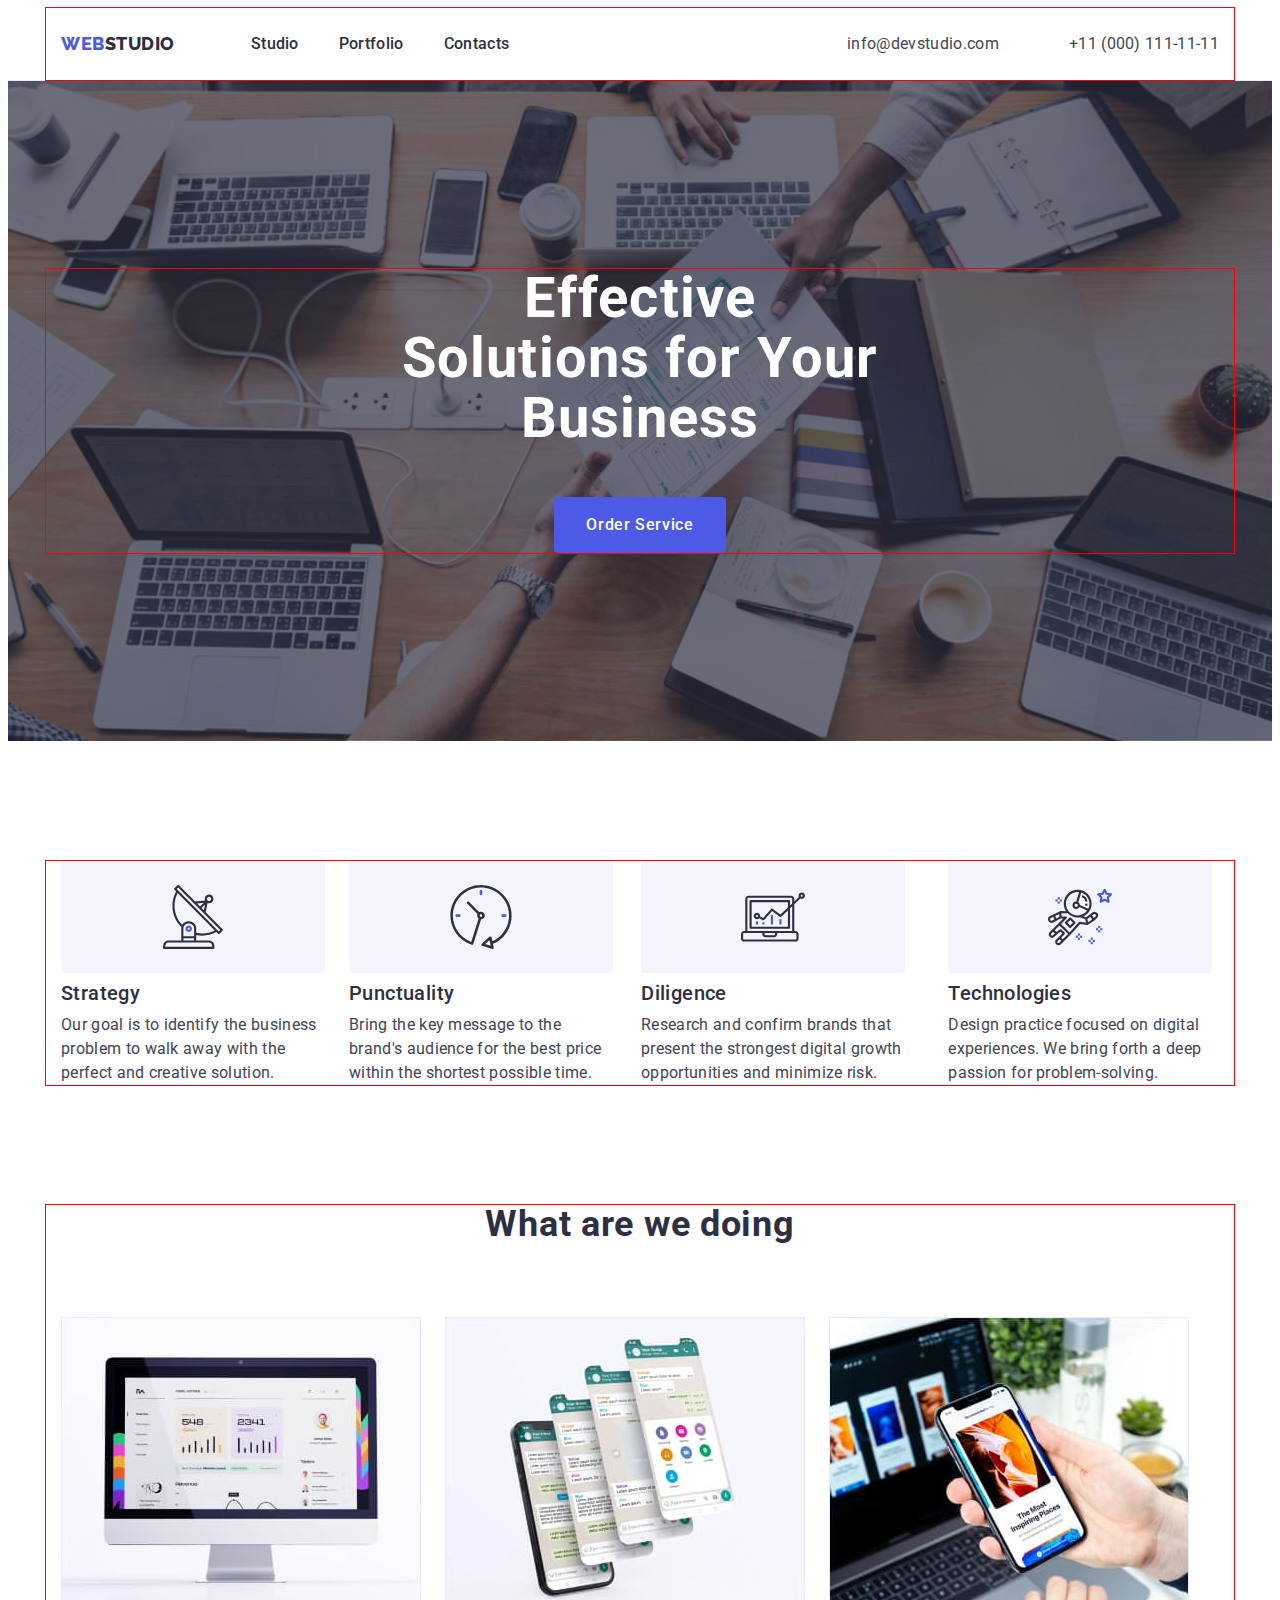
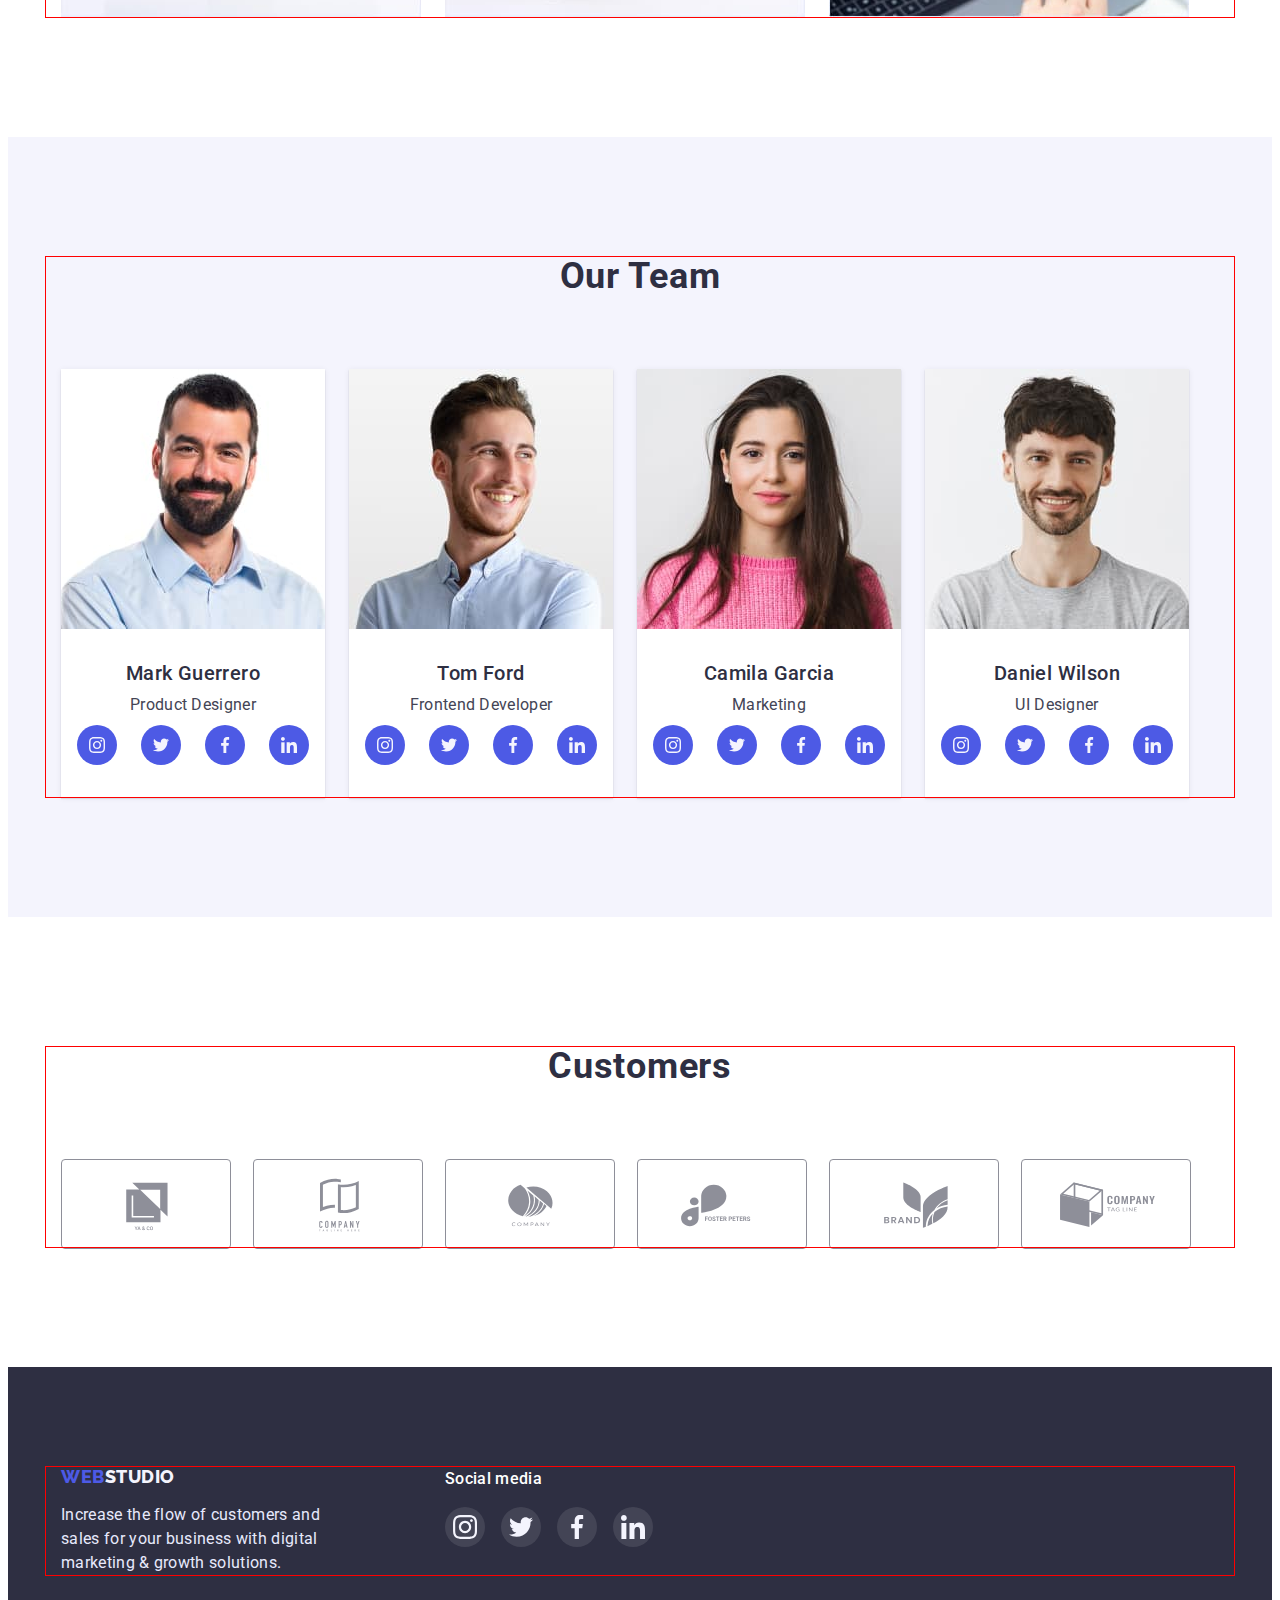
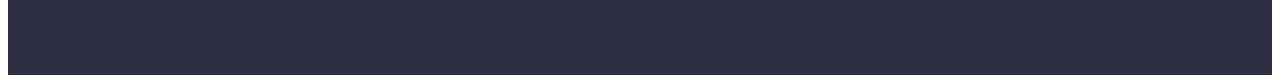
==== index.html @ 8eb9e96d "hw" ====
<!DOCTYPE html>
<html lang="en">
<head>
    <meta charset="UTF-8">
    <meta http-equiv="X-UA-Compatible" content="IE=edge">
    <meta name="viewport" content="width=device-width, initial-scale=1.0">
    <title>WebStudio</title>
    <link rel="preconnect" href="https://fonts.googleapis.com">
<link rel="preconnect" href="https://fonts.gstatic.com" crossorigin>
<link href="https://fonts.googleapis.com/css2?family=Raleway:wght@800&family=Roboto:wght@400;500;700;900&display=swap" rel="stylesheet">
<link rel ="stylesheet" href="https://cdnjs.cloudflare.com/ajax/libs/modern-normalize/1.1.0/modern-normalize.min.css" integrity="sha512-wpPYUAdjBVSE4KJnH1VR1HeZfpl1ub8YT/NKx4PuQ5NmX2tKuGu6U/JRp5y+Y8XG2tV+wKQpNHVUX03MfMFn9Q==" crossorigin="anonymous" referrerpolicy="no-referrer" />
<link rel="stylesheet" href="./css/styles.css">
</head>
<body>
    
    <header class="header">
        <div class="container">
        <nav class="header-navigation">
        <a href="./index.html" class="header-web link"> WEB<span class="header-studio link">STUDIO</span></a>
<ul class="header-list list">
    
    <li class="header-item">
        <a href="./index.html" class="header-link link" >Studio</a></li>
    <li class="header-item">
        <a href="./portfolio.html" class="header-link link" >Portfolio</a></li>
    <li class="header-item">
        <a class="header-link link" href="">Contacts</a></li>
    
</ul>
</nav>
<ul class="header-list list">
    <li class="header-item">
        <a class="header-mail link" href="mailto:info@devstudio.com">info@devstudio.com</a></li>
    <li class="header-item">
        <a class="header-tel link" href="tel:+110001111111">+11 (000) 111-11-11</a></li>
</ul>
</div>
     </header>

    <main> 
        <section class="hero">
            <div class="container">
           <h1 class="hero-title title">Effective Solutions  for Your Business</h1>
        
           <button class="hero-btn" type="button">Order Service</button>
        </div>
        
         </section>

        <section class="about"> 
            <div class="container">

         <h2 class="visually-hidden"> About us </h2>

         <ul class="about-list list">
    <li class="about-item">
        <div class="about-soc">
            <svg class="about-soc-icon"
            width="64"
            height="64">
                <use href="./images/icons.svg#icon-antenna-1">

                </use>
            </svg>
        </div>
        <h3 class="about-after-title after-title">Strategy </h3>
        <p class="about-text text">Our goal is to identify the business problem to walk away with the perfect and creative solution.</p> </li>
    <li class="about-item">
        <div class="about-soc">
            <svg class="about-soc-icon"
            width="64"
            height="64">
                <use href="./images/icons.svg#icon-clock-1">
                    
                </use>
            </svg>
        </div>
        <h3 class="about-after-title after-title">Punctuality</h3>
        <p class="about-text text">Bring the key message to the brand's audience for the best price within the shortest possible time.</p></li>
    <li class="about-item">
        <div class="about-soc">
            <svg class="about-soc-icon"
            width="64",
            height="64">
                <use href="./images/icons.svg#icon-diagram-1">
                    
                </use>
            </svg>
        </div>
        <h3 class="about-after-title after-title">Diligence</h3>
        <p class="about-text text">Research and confirm brands that present the strongest digital growth opportunities and minimize risk.</p></li>
    <li class="about-item">
        <div class="about-soc">
            <svg class="about-soc-icon"
            width="64"
            height="64">
                <use href="./images/icons.svg#icon-astronaut-1">
                    
                </use>
            </svg>
        </div>
        <h3 class="about-after-title after-title">Technologies</h3>
    <p class="about-text text">Design practice focused on digital experiences. We bring forth a deep passion for problem-solving.</p></li>
</ul>
</div>
</section>

<section class="gallery">
    <div class="container">
<h2 class="gallery-title  title">What are we doing</h2>
<ul class="gallery-list list">
    <li class="gallery-item">
        <img src="./images/what/computer.jpg" 
        alt="statistics on the computer screen"
        width="360"
        height="300">
    </li>
    <li class="gallery-item">
        <img src="./images/what/tabs.jpg" 
        alt="dialogue of a group of people on the phone screen"
        width="360"
        height="300" >
    </li>
    <li class="gallery-item">
        <img src="./images/what/phone.jpg" 
        alt="open application on the phone screen"
        width="360"
        height="300" >
    </li>
</ul>
</div>
        </section>

        <section class="team">
            <div class="container">
            <h2 class="team-title title">Our Team</h2>
            <ul class="team-list list">
                <li class="team-item">
                    <img src="./images/employees/guerrero.jpg" 
                    alt="portrait of an employee"
                    width="264"
                    height="260">
                    <div class="team-container">
                    <h3 class="team-after-title after-title">Mark Guerrero</h3>
                    <p class="team-text text">Product Designer</p>

                <ul class="team-soc-list list">
                <li class="team-soc-item">
                <a href="" class="team-soc-link link">
                    <svg class="team-soc-icon"
                    width="16"
                    height="16">
                                    <use href="./images/icons.svg#icon-instagram-2"></use>
                                </svg>

                            </a></li>
                <li class="team-soc-item">
    
                <a href="" class="team-soc-link link">
                    <svg class="team-soc-icon" width="16"
                    height="16">
    
                        <use href="./images/icons.svg#icon-twitter-1"></use>
                            </svg>
                            </a></li>

                <li class="team-soc-item">
            
                <a href="" class="team-soc-link link">
                    <svg class="team-soc-icon"
                    width="16"
                height="16">
                            <use href="./images/icons.svg#icon-facebook-1"></use></svg>

                            </a></li>

                <li class="team-soc-item">
               
                <a href="" class="team-soc-link link">
                    <svg class="team-soc-icon"
                    width="16"
                height="16">
                        <use href="./images/icons.svg#icon-linkedin-1"></use></svg>

                            </a></li>
                    </ul>
                </div>
                </li>

                <li class="team-item">
                    <img src="./images/employees/ford.jpg" 
                    alt="portrait of an employee"
                    width="264"
                    height="260">
                    <div class="team-container">
                    <h3 class="team-after-title after-title">Tom Ford</h3>
                    <p class="team-text text">Frontend Developer</p>

                    <ul class="team-soc-list list">
                        <li class="team-soc-item">
                        <a href="" class="team-soc-link link">
                            <svg class="team-soc-icon"
                            width="16"
                            height="16">
                                            <use href="./images/icons.svg#icon-instagram-2"></use>
                                        </svg>
        
                                    </a></li>
                        <li class="team-soc-item">
            
                        <a href="" class="team-soc-link link">
                            <svg class="team-soc-icon" width="16"
                            height="16">
            
                                <use href="./images/icons.svg#icon-twitter-1"></use>
                                    </svg>
                                    </a></li>
        
                        <li class="team-soc-item">
                    
                        <a href="" class="team-soc-link link">
                            <svg class="team-soc-icon"
                            width="16"
                        height="16">
                                    <use href="./images/icons.svg#icon-facebook-1"></use></svg>
        
                                    </a></li>
        
                        <li class="team-soc-item">
                       
                        <a href="" class="team-soc-link link">
                            <svg class="team-soc-icon"
                            width="16"
                        height="16">
                                <use href="./images/icons.svg#icon-linkedin-1"></use></svg>
        
                                    </a></li>
                            </ul>
                </div> 
                </li>


                <li class="team-item">

                    <img src="./images/employees/garcia.jpg" 
                    alt="portrait of an employee"
                    width="264"
                    height="260">
                    <div class="team-container">
                    <h3 class="team-after-title after-title">Camila Garcia</h3>
                    <p class="team-text text">Marketing</p>
                    <ul class="team-soc-list list">
                        <li class="team-soc-item">
                        <a href="" class="team-soc-link link">
                            <svg class="team-soc-icon"
                            width="16"
                            height="16">
                                            <use href="./images/icons.svg#icon-instagram-2"></use>
                                        </svg>
        
                                    </a></li>
                        <li class="team-soc-item">
            
                        <a href="" class="team-soc-link link">
                            <svg class="team-soc-icon" width="16"
                            height="16">
            
                                <use href="./images/icons.svg#icon-twitter-1"></use>
                                    </svg>
                                    </a></li>
        
                        <li class="team-soc-item">
                    
                        <a href="" class="team-soc-link link">
                            <svg class="team-soc-icon"
                            width="16"
                        height="16">
                                    <use href="./images/icons.svg#icon-facebook-1"></use></svg>
        
                                    </a></li>
        
                        <li class="team-soc-item">
                       
                        <a href="" class="team-soc-link link">
                            <svg class="team-soc-icon"
                            width="16"
                        height="16">
                                <use href="./images/icons.svg#icon-linkedin-1"></use></svg>
        
                                    </a></li>
                            </ul>
                </div>
                    
                </li>
                <li  class="team-item">
                    <img src="./images/employees/wilson.jpg" 
                    alt="portrait of an employee"
                    width="264"
                    height="260">
                    <div class="team-container">
                    <h3 class="team-after-title after-title">Daniel Wilson</h3>
                    <p class="team-text text">UI Designer</p>
                    <ul class="team-soc-list list">
                        <li class="team-soc-item">
                        <a href="" class="team-soc-link link">
                            <svg class="team-soc-icon"
                            width="16"
                            height="16">
                                            <use href="./images/icons.svg#icon-instagram-2"></use>
                                        </svg>
        
                                    </a></li>
                        <li class="team-soc-item">
            
                        <a href="" class="team-soc-link link">
                            <svg class="team-soc-icon" width="16"
                            height="16">
            
                                <use href="./images/icons.svg#icon-twitter-1"></use>
                                    </svg>
                                    </a></li>
        
                        <li class="team-soc-item">
                    
                        <a href="" class="team-soc-link link">
                            <svg class="team-soc-icon"
                            width="16"
                        height="16">
                                    <use href="./images/icons.svg#icon-facebook-1"></use></svg>
        
                                    </a></li>
        
                        <li class="team-soc-item">
                       
                        <a href="" class="team-soc-link link">
                            <svg class="team-soc-icon"
                            width="16"
                        height="16">
                                <use href="./images/icons.svg#icon-linkedin-1"></use></svg>
        
                                    </a></li>
                            </ul>
                </div>
                </li>
            </ul>
        </div>
        </section>
        
<section class="customers">

    <div class="container">
        <h2 class="customers-title title">Customers</h2>
        <ul class="customers-list list">

            <li class="customers-item">
                <a href="" class="customers-link link">
                    <svg class="customers-soc-icon"
                    width="104"
                    height="96">
                        <use href="./images/icons.svg#icon-Logo"></use>
                    </svg>
                </a></li>
            <li class="customers-item">
                <a href="" class="customers-link link">
                    <svg class="customers-soc-icon"
                    width="104"
                    height="96">
                        <use href="./images/icons.svg#icon-Logo-1"></use>
                    </svg>
                    
                </a></li>
            <li class="customers-item">
                <a href="" class="customers-link link">
                <svg class="customers-soc-icon"
                    width="104"
                    height="96">
                        <use href="./images/icons.svg#icon-Logo-2"></use>
                    </svg>

                </a></li>
            <li class="customers-item">
                <a href="" class="customers-link link">
                    <svg class="customers-soc-icon"
                    width="104"
                    height="96">
                        <use href="./images/icons.svg#icon-Logo-3"></use>
                    </svg>
                                        

                </a></li>
            <li class="customers-item">
                <a href="" class="customers-link link">
                    <svg class="customers-soc-icon"
                    width="104"
                    height="96">
                        <use href="./images/icons.svg#icon-Logo-4"></use>
                    </svg>
                                          
                </a></li>
            <li class="customers-item">
                <a href="" class="customers-link link">
                    <svg class="customers-soc-icon"
                    width="104"
                    height="96">
                        <use href="./images/icons.svg#icon-Logo-5"></use>
                    </svg>                  
                </a></li>
        </ul>
    </div>
</section>

    </main>
    <footer class="footer">
        <div class="container">
            <div class="footer-wrap">
        <a href="./index.html" class="footer-web link">WEB <span class="footer-studio link">STUDIO</span></a>
        <p class="footer-text">Increase the flow of customers and sales for your business with digital marketing & growth solutions.</p>
    </div>
    
<div class="footer-soc">
            <h2 class="footer-title ">Social media</h2>
            <ul class="footer-soc-list list">
                <li class="footer-soc-item">
                    <a href="" class="footer-soc-link link">
                        <svg class="footer-soc-icon"
                        width="24"
                        height="24">
                            <use href="./images/icons.svg#icon-instagram-2"></use>
                        </svg>          
                    </a></li>
                <li class="footer-soc-item">
                    <a href="" class="footer-soc-link link">
                        <svg class="footer-soc-icon"
                        width="24"
                        height="24">
                            <use href="./images/icons.svg#icon-twitter-1"></use>
                        </svg>  
                    </a></li>
                <li class="footer-soc-item">
                    <a href="" class="footer-soc-link link">
                        <svg class="footer-soc-icon"
                        width="24"
                        height="24">
                            <use href="./images/icons.svg#icon-facebook-1"></use>
                        </svg>  
                    </a></li>
                <li class="footer-soc-item">
                    <a href="" class="footer-soc-link link">
                        <svg class="footer-soc-icon"
                        width="24"
                        height="24">
                            <use href="./images/icons.svg#icon-linkedin-1"></use>
                        </svg>  
                    </a></li>
            </ul>
        </div>
    </div>
    </footer>
</body>
</html>
---- css/styles.css ----
:root {
    --first-title-color: #2E2F42;
    --first-btn-color:#4D5AE5;
    --second-btn-color:#404BBF;
    --text-color:#434455;
    --logo-web-color:#4D5AE5;
    --header-background-color:#FFFFFF;
    --footer-background-color:#2E2F42;
    --background-color-item:#FFFFFF;
    --bg-gradient: linear-gradient(
        rgba(46, 47, 66, 0.7),
         rgba(46, 47, 66, 0.7));
    --team-member-box-shadow: 0px 1px 6px rgba(46, 47, 66, 0.08), 0px 1px 1px rgba(46, 47, 66, 0.16), 0px 2px 1px rgba(46, 47, 66, 0.08);
--portfolio-btn-box-shadow:0px 3px 1px rgba(0, 0, 0, 0.1), 0px 2px 1px rgba(0, 0, 0, 0.08), 0px 2px 2px rgba(0, 0, 0, 0.12);

}

p,h1,h2,h3,h4,h5,h6 {
    margin: 0;
}

ul,ol {
    margin:0;
    padding-left:0;
}

img{
    display: block;}

body {
    color:#E5E5E5;
    font-family:'Roboto', sans-serif;
    font-size: 16px;
    background-color: white;
}

.list{
    list-style:none;}

.link{
    text-decoration: none;
}

.visually-hidden{
    position: absolute;
    width: 1px;
    height: 1px;
    margin: -1px;
    border: 0;
    padding: 0;
    
    white-space: nowrap;
    clip-path: inset(100%);
    clip: rect(0 0 0 0);
    overflow: hidden;

}

.container{
    width:1158px;
    padding-left: 15px;
    padding-right: 15px;
    outline: 1px solid red;
    margin: 0 auto;
}

.title{
    font-weight: 700;
    letter-spacing: 0.02em;
}

.after-title{
font-weight: 500;
font-size: 20px;
line-height: 1.2;
letter-spacing: 0.02em;
color:var(--first-title-color)
}

.text{
line-height: 1.5;
letter-spacing: 0.02em;
color:var(--text-color)
}

.item-border-portfolio{
    border: 0.5px solid #E7E9FC;
    border-top: none;
}
/*----------HEADER----------*/

.header{
    color: var(--header-background-color);
    border-bottom: 1px solid #E7E9FC;
}

.header > .container {
    display: flex;
    align-items: center;
}


.header-navigation{
    display: flex;
    align-items: center;
    margin-right: auto;

}

.header-web{
font-family: 'Raleway', sans-serif;
font-weight: 800;
    font-style: normal;
    font-size: 18px;
    line-height: 1.33;
    letter-spacing: 0.03em;
    text-transform: uppercase;
    color:var(--logo-web-color);
    margin-right: 76px;
    padding-top: 24px;
    padding-bottom: 24px;

}

.header-studio {
    color: #2E2F42;
}


.header-list{
    display: flex;
    gap:40px;
   
}

.header-item{}

.header-link{
font-weight: 500;
    line-height: 1.5;
    letter-spacing: 0.02em;
    color: #2E2F42;
     padding-top: 24px;
    padding-bottom: 24px;

}

    .header-link:hover,
    .header-link:focus {
        color: #4D5AE5;
    }
   

.header-mail{
    line-height: 1.5;
    letter-spacing: 0.02em;
    color: #434455;
    margin-right: 30px;
    padding-top: 24px;
    padding-bottom: 24px;

}


    .header-mail:hover,
    .header-mail:focus {
        color: #4D5AE5;
    }

.header-tel{ 
    line-height: 1.5;
    letter-spacing: 0.02em;
    color: #434455;
    padding-top: 24px;
    padding-bottom: 24px;
}

    .header-tel:hover,
    .header-tel:focus {
        color: #4D5AE5;
    }
    /*---------HERO-----------*/

   

    .hero{
    background: #2E2F42;
    padding-top: 188px;
     padding-bottom: 188px;
     background-image: var(--bg-gradient),
     url(../images/hero/hero-bg.jpg);
     background-repeat: no-repeat;
     background-position: center;
     background-size: cover;
     max-width: 1440px;
     margin: 0 auto;
    }


    .hero-title{
font-size: 56px;
line-height:1.07;
color: #FFFFFF;
margin-bottom: 48px;
max-width: 495px;
margin-left: auto;
margin-right: auto;
text-align: center;
}


    .hero-btn{
        font-family: inherit;
        font-style: normal;
        font-weight: 500;
        font-size: 16px;
        line-height: 1.5;
        letter-spacing: 0.04em;
        color: #FFFFFF;
        cursor:pointer;
        background:var(--first-btn-color);
        display:block;
        margin: 0 auto;
        border-radius: 4px;
        padding: 16px 32px;
        border: 0ch;
    }

    .hero-btn:hover,
    .hero-btn:focus {
        
        background:var(--second-btn-color);
        box-shadow: 0px 4px 4px rgba(0, 0, 0, 0.15);
    }

     /*---------ABOUT--------*/

.about{
  padding-top: 120px;
  padding-bottom: 120px;
}

.about>.container{
    display: flex;
    align-items: center;
}

.about-after-title {
    margin-bottom: 8px;

}

.about-list{
    display: flex;
    gap:24px;
}

.about-soc{
width:264px;
height: 112px;
background: #F4F4FD;
border-radius: 4px;
margin-bottom: 8px;
display: flex;
align-items: center;
justify-content: center;
}

.about-item{}

.about-text{}



    /*---------GALLERY-----------*/

    .gallery{
        padding-top: ;
        padding-bottom: 120px;
    }

    .gallery>.container{
      
    }
    

    .gallery-title{
    font-size: 36px;
    line-height:1.11;
    color:var(--first-title-color);
    margin-bottom: 72px;
    display: flex;
   justify-content: center;
    
}
    

    .gallery-list{
        display: flex;
        gap: 24px;
    }

    .gallery-item{
        width: calc((100%-48px)/3);

    }

    /*---------TEAM-----------*/

    .team{
        background: #F4F4FD;
        padding-top: 120px;
        padding-bottom: 120px;
    }

    .team-title{
font-size: 36px;
line-height: 1.11;
color:var(--first-title-color);
margin-bottom: 72px;
display: flex;
justify-content: center;
}

    .team-list{
        display: flex;
        gap:24px;
    }

    .team-item{
        text-align: center;
        background: var(--background-color-item);
        width: calc((100%-72px)/4);
        box-shadow: var(--team-member-box-shadow);
      }

      .team-container{
        padding-top: 32px;
        padding-bottom: 32px;
      }

    .team-after-title{
        margin-bottom: 8px;
       }

    .team-text{
        margin-bottom: 8px;
    }

    .team-soc-list{
        display: flex;
        justify-content: center;
        gap:24px

    }

    .team-soc-item{
        width: 40px;
        height: 40px;
    
    }
    
    .team-soc-link{
        width: 100%;
        height: 100%;
        background-color: #4D5AE5;
        border-radius: 50% ;
        display: flex;
        align-items: center;
        justify-content: center;
    }

    .team-soc-link:hover,
    .team-soc-link:focus{

    background-color:#404BBF;
    }

    /*-----------CUSTOMERS-----------*/

    .customers{
        padding-top: 130px;
        padding-bottom: 120px;
        background: 
        #FFFFFF;
    }

    .customers-title{
        font-size: 36px;
        line-height: 1.11;
        color:var(--first-title-color);
        margin-bottom: 72px;
        display: flex;
        justify-content: center;
    }

    .customers-list{
        display: flex;
       gap: 24px;
    }

   

    .customers-item{
      width: 168px;
      height: 88px;
    }

    .customers-link{
        width: 100%;
        height: 100%;
        border-radius: 4px;
        border: 1px solid #8E8F99;
        display: flex;
        align-items: center;
        justify-content: center;
        color: #8E8F99;

    }

    
    .customers-soc-icon{
        fill: currentColor;
    }

    .customers-link:hover,
    .customers-link:focus {
        border-color: #404BBF;
        color:#404BBF ;
    }


        
   





    /*----------PORTFOLIO----------*/

    .portfolio{
        padding-top: 96px;
        padding-bottom: 120px;
    }

    
    .portfolio-list{
        gap:24px;
        display: flex;
        align-items: center;
        justify-content: center;
        margin-bottom: 72px;
    }

    .portfolio-item{}


.portfolio-btn{

font-family:inherit;
font-style: normal;
font-weight: 500;
font-size: 16px;
line-height:1.5;
display: flex;
letter-spacing: 0.04em;
color: #4D5AE5;
background: #F4F4FD;
border: 1px solid #E7E9FC;
cursor: pointer;
margin: 0 auto;
width: 101px;
height: 48px;
justify-content: center;
align-items: center;
}


.portfolio-btn:hover,
    .portfolio-btn:focus {
        color: #FFFFFF;
        background:var(--second-btn-color);
        box-shadow:var(--portfolio-btn-box-shadow);
    }

 /*----------APP----------*/

 .app{
    padding-top: 120px;
    padding-bottom: 120px;
 }


 .app-list {
display: flex;
flex-wrap: wrap;
column-gap: 24px;
row-gap:48px;

 }

 .app-item{
    background:var(--background-color-item);
    width: calc((100%-48px)/3);
    width: 360px;
    height: 420px;
    
}

.app-link{
    display: block;
}

.app-link:hover,
.app-link:focus
     {
    box-shadow:  0px 1px 6px 
    rgba(46, 47, 66, 0.08), 
    0px 1px 1px rgba(46, 47, 66, 0.16), 
    0px 2px 1px rgba(46, 47, 66, 0.08);
    }


.app-container{
    padding-top: 32px;
    padding-bottom: 32px;
  }

  .app-container:hover
  .app-container:focus,
  {
    0px 1px 6px rgba(46, 47, 66, 0.08), 0px 1px 1px rgba(46, 47, 66, 0.16), 0px 2px 1px rgba(46, 47, 66, 0.08);
  }

 .app-after-title{
    margin-bottom: 8px;
 }

 .app-text{}




      /*---------FOOTER-----------*/

      .footer{
        background-color: var(--footer-background-color);
        padding-top: 100px;
        padding-bottom: 100px;
      }

      .footer>.container{
        display: flex;
      }

      .footer-web{
        font-family: 'Raleway', sans-serif;
            font-style: normal;
            font-weight: 800;
            font-size: 18px;
            line-height: 1.16;
            display: flex;
            letter-spacing: 0.03em;
            text-transform: uppercase;
            color:var(--logo-web-color);
            margin-bottom: 16px;
      }

      .footer-studio{
        color: #F4F4FD;
      }

      .footer-text{
        line-height: 1.5;
        letter-spacing: 0.02em;
        color: #E7E9FC;
        max-width: 264px; 
      }

     .footer-title{
        font-weight: 500;
        font-size: 16px;
        line-height: 1.5;
        color: #FFFFFF;
        margin-bottom: 16px;
        letter-spacing: 0.02em;
}
    
      .footer-soc{
       margin-left: 120px;
      }

      .footer-soc-list{
        display: flex;
        gap: 16px;
       
      }

      .footer-soc-item{
        width: 40px;
        height: 40px;
      }

      .footer-soc-link{
        width: 100%;
        height: 100%;
        border-radius: 50px;
        background: rgba(255, 255, 255, 0.1);
        display: flex;
        align-items: center;
        justify-content: center;

      }

      .footer-soc-link:hover,
      .footer-soc-link:focus{
        background-color: #31D0AA;
      }
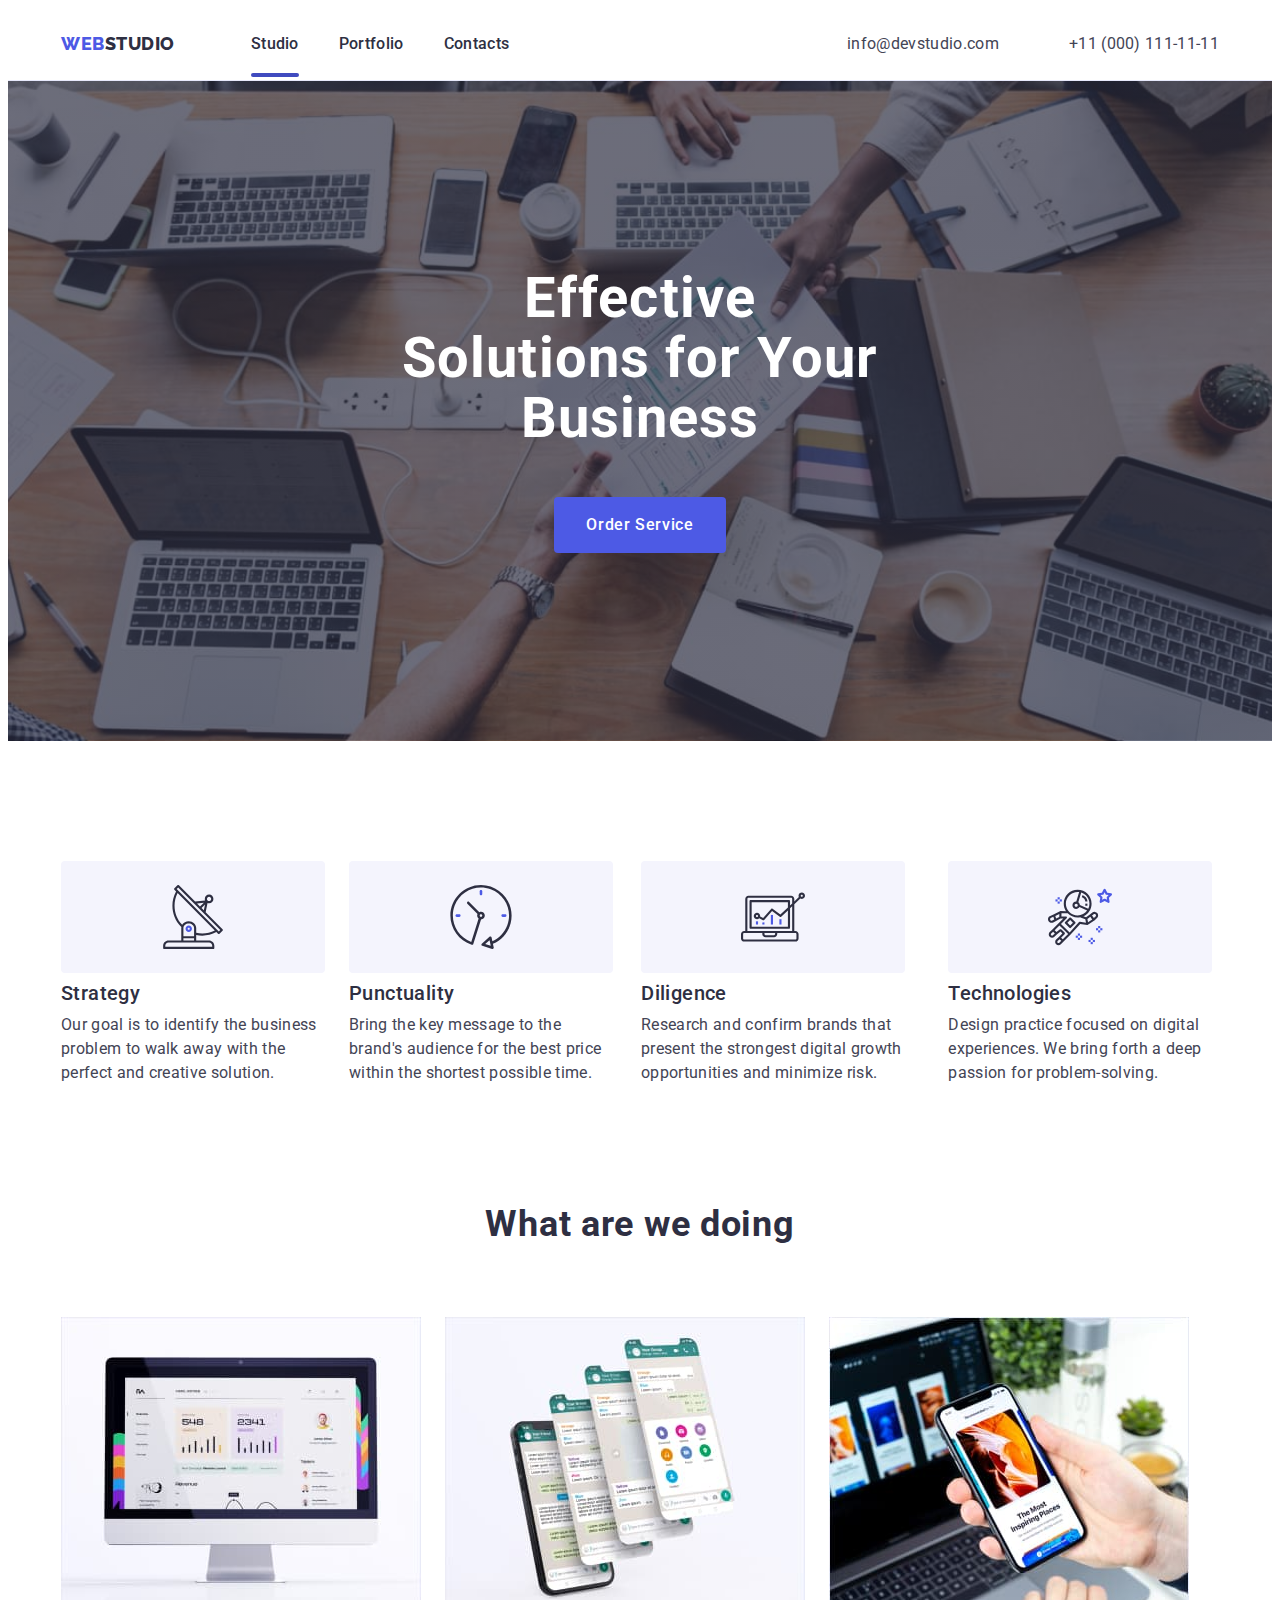
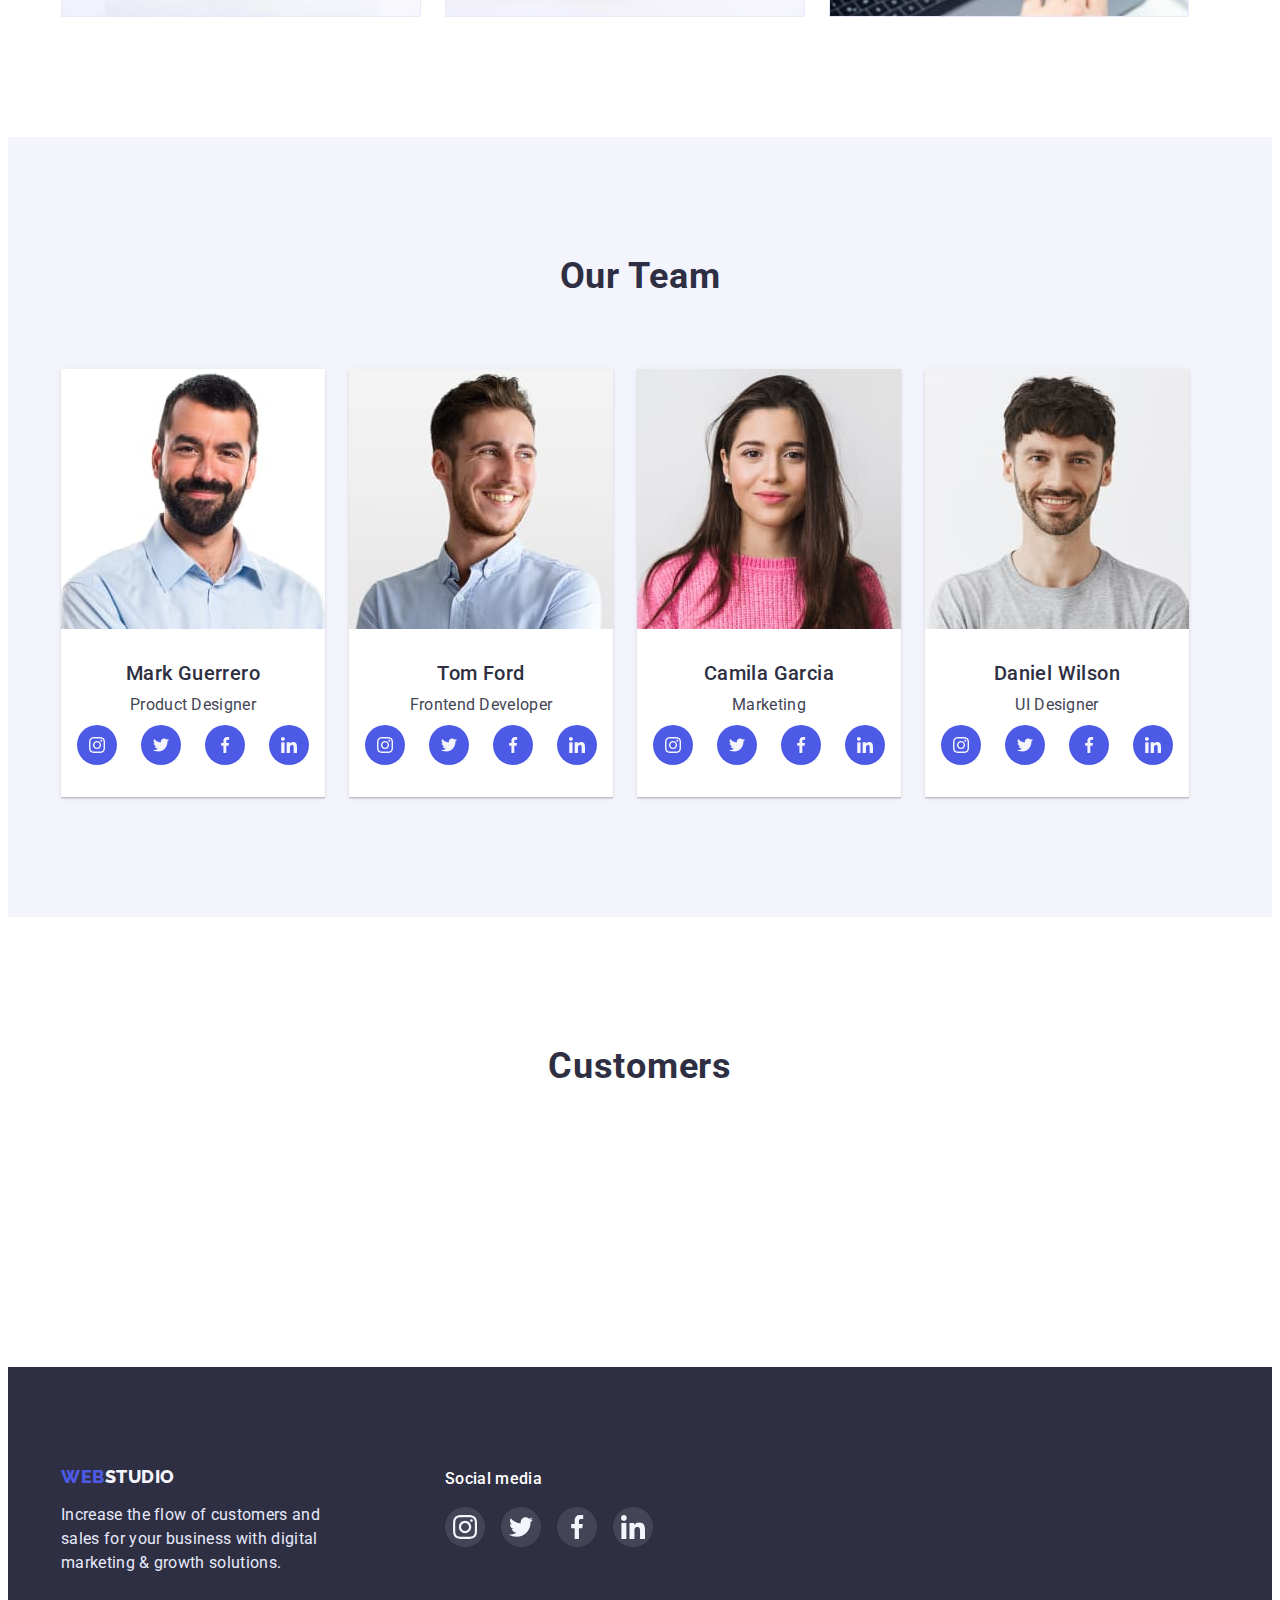
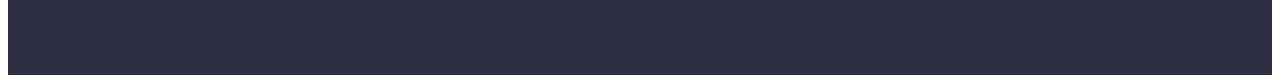
==== commit e88b6a7a: "hw-05" ====
--- a/index.html
+++ b/index.html
@@ -9,6 +9,9 @@
 <link rel="preconnect" href="https://fonts.gstatic.com" crossorigin>
 <link href="https://fonts.googleapis.com/css2?family=Raleway:wght@800&family=Roboto:wght@400;500;700;900&display=swap" rel="stylesheet">
 <link rel ="stylesheet" href="https://cdnjs.cloudflare.com/ajax/libs/modern-normalize/1.1.0/modern-normalize.min.css" integrity="sha512-wpPYUAdjBVSE4KJnH1VR1HeZfpl1ub8YT/NKx4PuQ5NmX2tKuGu6U/JRp5y+Y8XG2tV+wKQpNHVUX03MfMFn9Q==" crossorigin="anonymous" referrerpolicy="no-referrer" />
+<link rel="stylesheet" href="https://cdnjs.cloudflare.com/ajax/libs/animate.css/4.1.1/animate.min.css"
+/>
+<link href="https://unpkg.com/aos@2.3.1/dist/aos.css" rel="stylesheet">
 <link rel="stylesheet" href="./css/styles.css">
 </head>
 <body>
@@ -20,7 +23,7 @@
 <ul class="header-list list">
     
     <li class="header-item">
-        <a href="./index.html" class="header-link link" >Studio</a></li>
+        <a href="./index.html" class="header-link link current" >Studio</a></li>
     <li class="header-item">
         <a href="./portfolio.html" class="header-link link" >Portfolio</a></li>
     <li class="header-item">
@@ -42,7 +45,7 @@
             <div class="container">
            <h1 class="hero-title title">Effective Solutions  for Your Business</h1>
         
-           <button class="hero-btn" type="button">Order Service</button>
+           <button class="hero-btn" type="button" data-modal-open>Order Service</button>
         </div>
         
          </section>
@@ -347,9 +350,10 @@
         </section>
         
 <section class="customers">
-
+    
     <div class="container">
         <h2 class="customers-title title">Customers</h2>
+        <div data-aos="fade-up">
         <ul class="customers-list list">
 
             <li class="customers-item">
@@ -406,6 +410,7 @@
                     </svg>                  
                 </a></li>
         </ul>
+    </div>
     </div>
 </section>
 
@@ -456,5 +461,24 @@
         </div>
     </div>
     </footer>
+
+    <div class="backdrop is-hidden" data-modal>
+        <div class="modal">
+           <button type="button" class="modal-close-btn" data-modal-close>
+            <svg 
+            width="8"
+            height="8">
+            <use href="./images/icons.svg#icon-Vector-1"></use>
+            </svg>
+            </button>
+        </div>
+    </div>
+
+    <script src="https://unpkg.com/aos@2.3.1/dist/aos.js"></script>
+    <script>
+        AOS.init();
+      </script>
+
+       <script src="./js/modal.js"></script>
 </body>
 </html>--- a/css/styles.css
+++ b/css/styles.css
@@ -12,7 +12,7 @@
          rgba(46, 47, 66, 0.7));
     --team-member-box-shadow: 0px 1px 6px rgba(46, 47, 66, 0.08), 0px 1px 1px rgba(46, 47, 66, 0.16), 0px 2px 1px rgba(46, 47, 66, 0.08);
 --portfolio-btn-box-shadow:0px 3px 1px rgba(0, 0, 0, 0.1), 0px 2px 1px rgba(0, 0, 0, 0.08), 0px 2px 2px rgba(0, 0, 0, 0.12);
-
+--transition-active:250ms cubic-bezier(0.4, 0, 0.2, 1);
 }
 
 p,h1,h2,h3,h4,h5,h6 {
@@ -53,14 +53,13 @@
     clip-path: inset(100%);
     clip: rect(0 0 0 0);
     overflow: hidden;
-
 }
 
 .container{
     width:1158px;
     padding-left: 15px;
     padding-right: 15px;
-    outline: 1px solid red;
+    /*outline: 1px solid red;*/
     margin: 0 auto;
 }
 
@@ -130,8 +129,7 @@
 .header-list{
     display: flex;
     gap:40px;
-   
-}
+   }
 
 .header-item{}
 
@@ -142,7 +140,21 @@
     color: #2E2F42;
      padding-top: 24px;
     padding-bottom: 24px;
-
+    position: relative;
+
+}
+
+.header-link.current::after{
+    content: "";
+    position: absolute;
+    width: 100%;
+    height: 4px;
+    background-color: #404BBF;
+    left: 0%;
+    bottom: 0%;
+    border-radius: 2px;
+    transition: color var(--transition-active);
+   
 }
 
     .header-link:hover,
@@ -158,6 +170,7 @@
     margin-right: 30px;
     padding-top: 24px;
     padding-bottom: 24px;
+    transition: color var(--transition-active);
 
 }
 
@@ -173,6 +186,8 @@
     color: #434455;
     padding-top: 24px;
     padding-bottom: 24px;
+    transition: color var(--transition-active);
+
 }
 
     .header-tel:hover,
@@ -218,12 +233,13 @@
         letter-spacing: 0.04em;
         color: #FFFFFF;
         cursor:pointer;
-        background:var(--first-btn-color);
+        background-color:var(--first-btn-color);
         display:block;
         margin: 0 auto;
         border-radius: 4px;
         padding: 16px 32px;
         border: 0ch;
+        transition: background-color var(--transition-active);
     }
 
     .hero-btn:hover,
@@ -368,13 +384,32 @@
         display: flex;
         align-items: center;
         justify-content: center;
+        transition: background-color var(--transition-active);
+      
+
     }
 
     .team-soc-link:hover,
     .team-soc-link:focus{
 
     background-color:#404BBF;
-    }
+    animation: shake 2s;
+    }
+
+    @keyframes shake {
+        0%, 50%, 100% {
+          transform: rotate(0deg);
+        }
+        
+        10%, 30% {
+          transform: rotate(-10deg);
+        }
+        
+        20%, 40% {
+          transform: rotate(10deg);
+        }
+        
+      }
 
     /*-----------CUSTOMERS-----------*/
 
@@ -415,7 +450,7 @@
         align-items: center;
         justify-content: center;
         color: #8E8F99;
-
+        transition: background-color var(--transition-active);
     }
 
     
@@ -474,6 +509,7 @@
 height: 48px;
 justify-content: center;
 align-items: center;
+ transition: color var(--transition-active);
 }
 
 
@@ -508,9 +544,35 @@
     
 }
 
+.app-top-wrap{
+    position: relative;
+    overflow: hidden;
+}
+
+.app-top-text{
+    position: absolute;
+    top: 0;
+    font-weight: 400;
+    font-size: 16px;
+    line-height: 1.5;
+    color: #F4F4FD;
+    padding: 40px 32px 164px 32px;
+    background-color:#4D5AE5;
+    background-blend-mode: soft-light;
+    height: 100%;
+    transform: translateY(100%);
+    transition: transform 250ms cubic-bezier(0.4, 0, 0.2, 1);
+}
+
+.app-link:hover .app-top-text{
+ transform: translateY(0);
+}
+
 .app-link{
     display: block;
-}
+     transition: box-shadow var(--transition-active);
+}
+
 
 .app-link:hover,
 .app-link:focus
@@ -610,12 +672,84 @@
         display: flex;
         align-items: center;
         justify-content: center;
-
+        transition: background-color var(--transition-active);
       }
 
       .footer-soc-link:hover,
       .footer-soc-link:focus{
         background-color: #31D0AA;
-      }
+        animation: shake 2s;
+      }
+
+      @keyframes shake {
+        0%, 50%, 100% {
+          transform: rotate(0deg);
+        }
+        
+        10%, 30% {
+          transform: rotate(-10deg);
+        }
+        
+        20%, 40% {
+          transform: rotate(10deg);
+        }
+        
+      }
+
+      .backdrop{
+        position: fixed;
+        top: 0;
+        left: 0;
+        width: 100%;
+        height: 100%;
+        background-color: rgba(46, 47, 66, 0.4);
+        top:0;
+        transition: opacity var(--transition-active),
+        visibility var(--transition-active);
+      }
+
+    
+
+      .modal{
+        position: absolute;
+        top: 50%;
+        left: 50%;
+        width: 408px;
+        min-height: 576px;
+        background-color: #FCFCFC;
+        border-radius: 4px;
+        transform: translate(-50%,-50%);
+        transition: transform var(--transition-active);
+      }
+
+      .backdrop.is-hidden .modal{
+        transform: translate(-50%,-50%) scaleY(0);
+      }
+
+      .modal-close-btn{
+        position: absolute;
+        top:24px;
+        right: 24px;
+        width: 24px;
+        height: 24px;
+        border-radius: 50%;
+        background: #E7E9FC;
+        border: 1px solid rgba(0, 0, 0, 0.1);
+        cursor: pointer;
+      }
+
+      .modal-close-btn:hover,
+      .modal-close-btn:focus
+      {
+        background: #404BBF;
+      }
+
+      .is-hidden {
+        opacity: 0;
+        visibility: hidden;
+        pointer-events: none;
+      }
+
+
 
       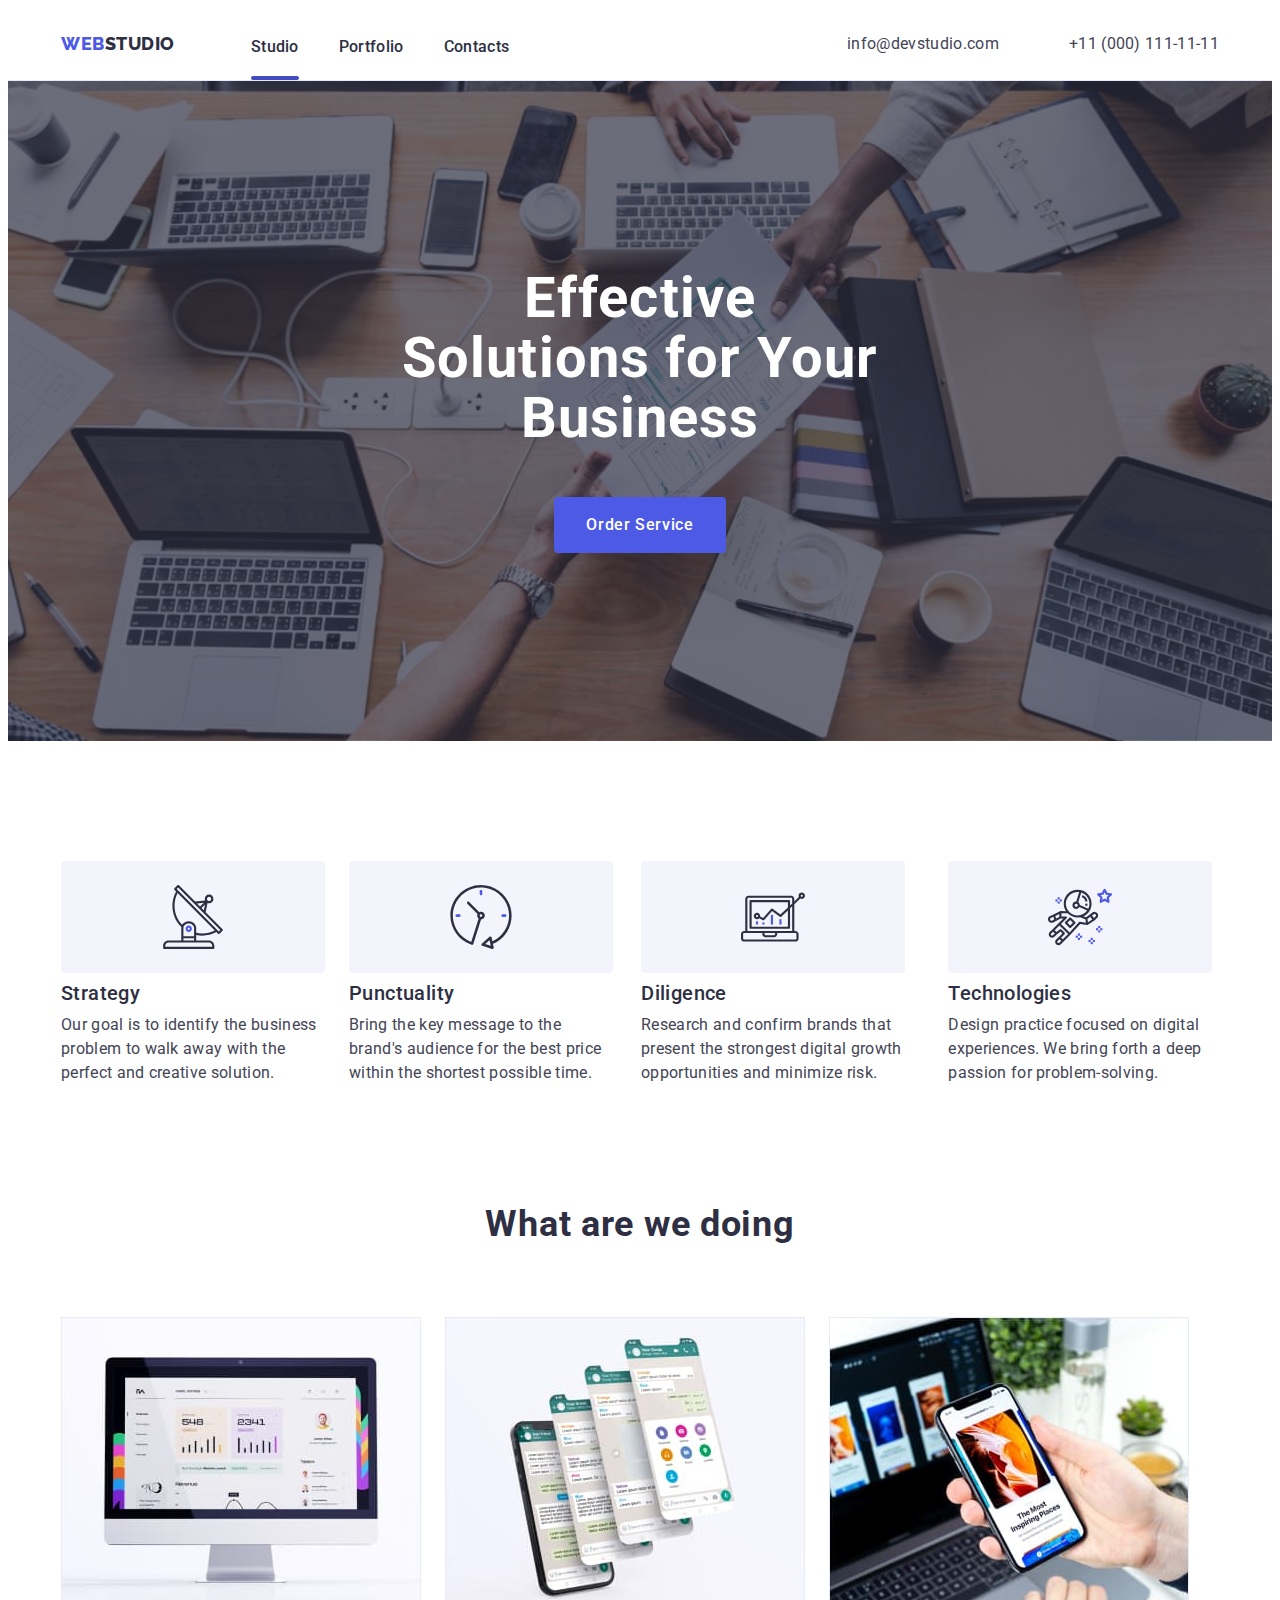
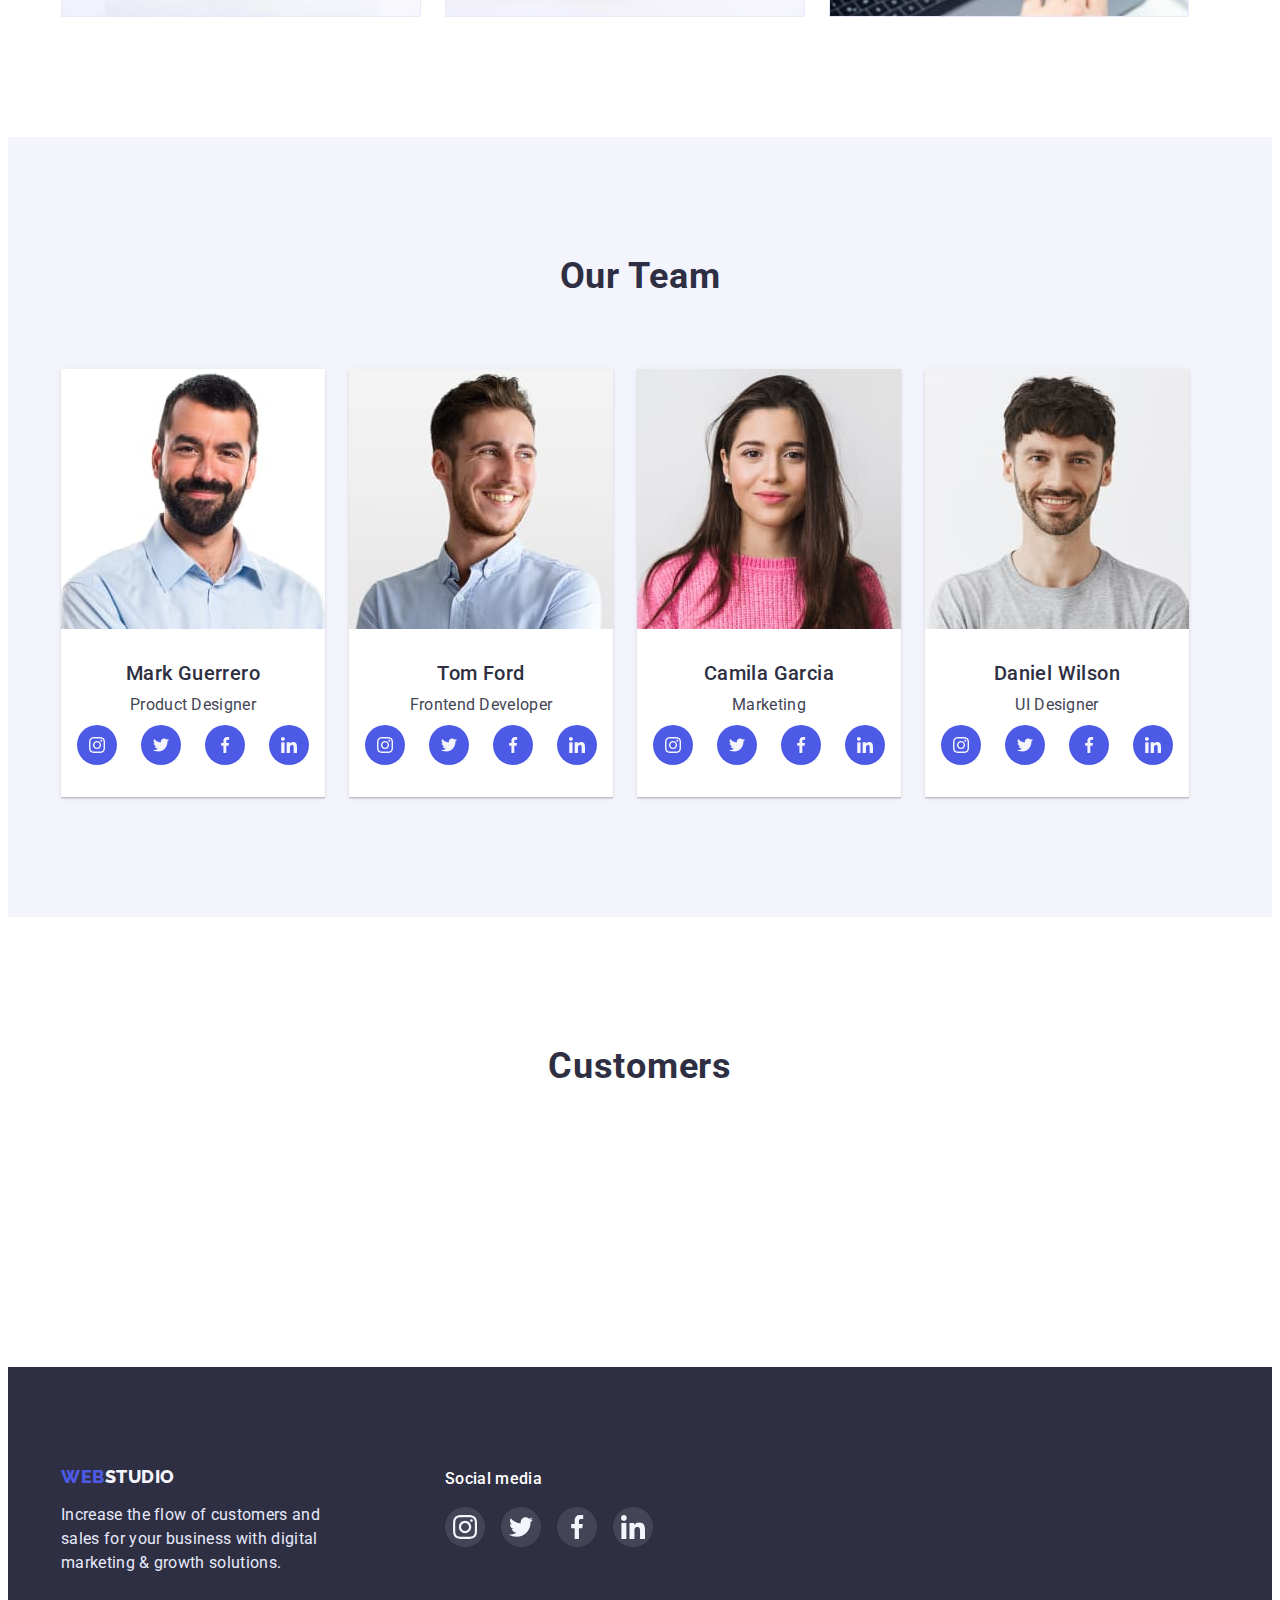
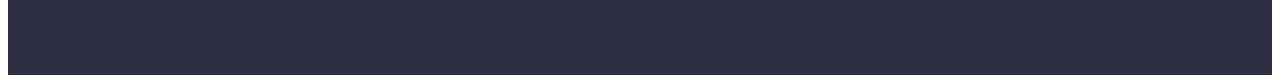
==== commit 46f8eda1: "hw-05-01" ====
--- a/index.html
+++ b/index.html
@@ -465,7 +465,7 @@
     <div class="backdrop is-hidden" data-modal>
         <div class="modal">
            <button type="button" class="modal-close-btn" data-modal-close>
-            <svg 
+            <svg class="modal-icon"
             width="8"
             height="8">
             <use href="./images/icons.svg#icon-Vector-1"></use>
--- a/css/styles.css
+++ b/css/styles.css
@@ -141,6 +141,7 @@
      padding-top: 24px;
     padding-bottom: 24px;
     position: relative;
+    bottom:-3px;
 
 }
 
@@ -450,7 +451,7 @@
         align-items: center;
         justify-content: center;
         color: #8E8F99;
-        transition: background-color var(--transition-active);
+        transition: border-color var(--transition-active), fill var(--transition-active);
     }
 
     
@@ -500,6 +501,7 @@
 line-height:1.5;
 display: flex;
 letter-spacing: 0.04em;
+border-radius: 4px;
 color: #4D5AE5;
 background: #F4F4FD;
 border: 1px solid #E7E9FC;
@@ -509,7 +511,7 @@
 height: 48px;
 justify-content: center;
 align-items: center;
- transition: color var(--transition-active);
+transition: color var(--transition-active), background var(--transition-active);
 }
 
 
@@ -518,6 +520,7 @@
         color: #FFFFFF;
         background:var(--second-btn-color);
         box-shadow:var(--portfolio-btn-box-shadow);
+        border-color: #404BBF;;
     }
 
  /*----------APP----------*/
@@ -587,6 +590,7 @@
 .app-container{
     padding-top: 32px;
     padding-bottom: 32px;
+    padding-left:  16px;
   }
 
   .app-container:hover
@@ -720,10 +724,12 @@
         border-radius: 4px;
         transform: translate(-50%,-50%);
         transition: transform var(--transition-active);
+      
       }
 
       .backdrop.is-hidden .modal{
         transform: translate(-50%,-50%) scaleY(0);
+        
       }
 
       .modal-close-btn{
@@ -736,12 +742,21 @@
         background: #E7E9FC;
         border: 1px solid rgba(0, 0, 0, 0.1);
         cursor: pointer;
+        display: flex;
+        justify-content: center;
+        align-items: center;
+      }
+
+      .modal-icon{
+      
       }
 
       .modal-close-btn:hover,
       .modal-close-btn:focus
       {
         background: #404BBF;
+        fill:#F4F4FD;
+
       }
 
       .is-hidden {
